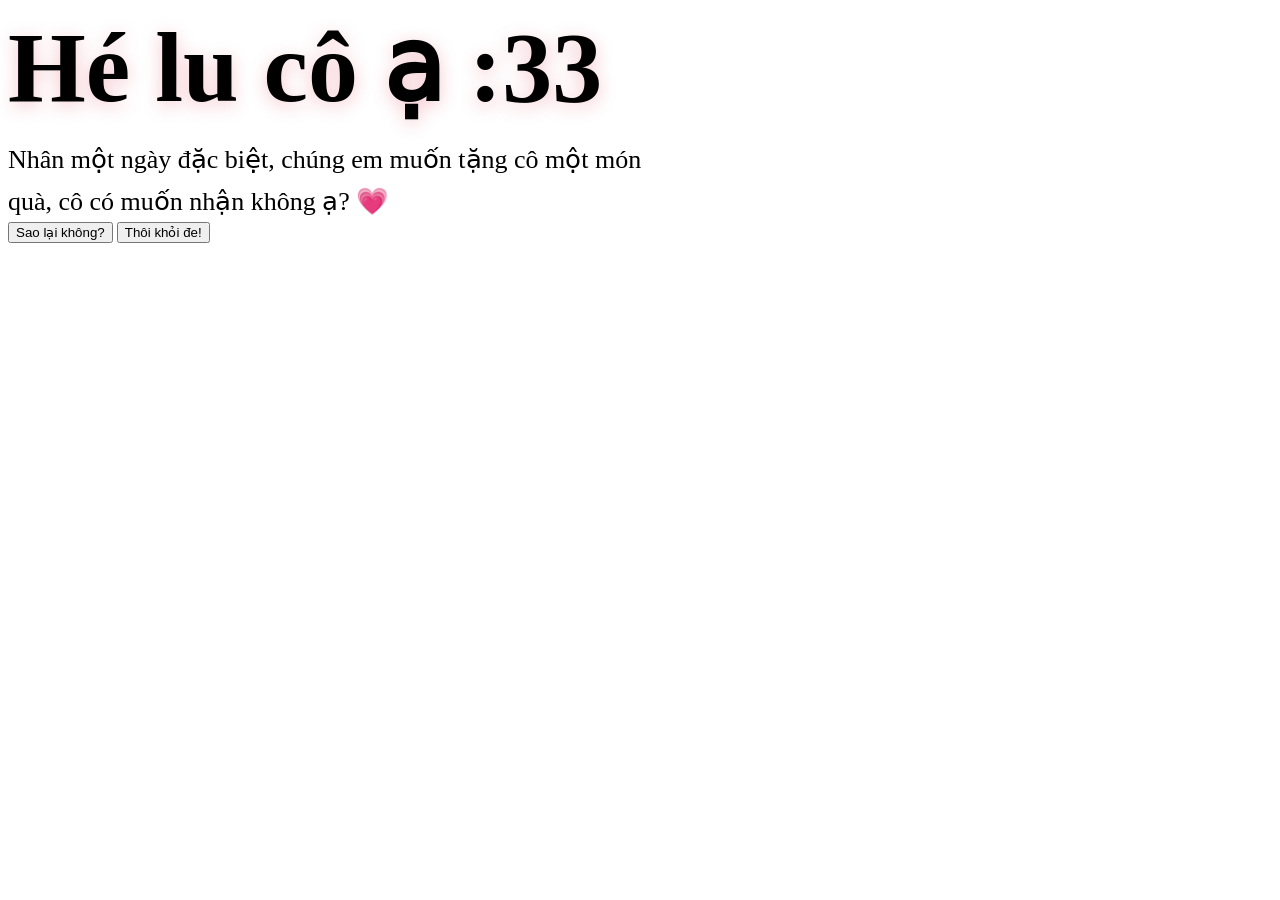
==== index.html @ 9c604b26 "Add files via upload" ====
<!DOCTYPE html>
<html lang="vi">
<head>
    <meta charset="UTF-8">
    <meta name="viewport" content="width=device-width, initial-scale=1.0">
    <title>Trang chủ</title>
    <link rel="preconnect" href="https://fonts.googleapis.com">
    <link rel="preconnect" href="https://fonts.gstatic.com" crossorigin>
    <link href="https://fonts.googleapis.com/css2?family=Be+Vietnam+Pro:wght@400;500;600&family=Dancing+Script:wght@600;700&display=swap" rel="stylesheet">
    <link rel="stylesheet" href="css folder/shared.css">
    <style>
        .loichao{
            font-family: var(--font-script);
            color: var(--rose);
            font-size: clamp(52px, 11vw, 100px);
            margin: 0;
            text-shadow: 0 4px 18px rgba(214, 41, 62, 0.25);
        }
        .dudo{
            font-weight: 500;
            color: var(--text);
            font-size: clamp(18px, 3.4vw, 26px);
            line-height: 1.6;
            max-width: 640px;
            margin: 14px 0 0;
        }
        .sticker{
            width: min(200px, 50vw);
            height: auto;
            margin-top: 18px;
            filter: drop-shadow(0 8px 10px rgba(155, 28, 49, 0.25));
            animation: stickerPop 0.7s cubic-bezier(.2,1.6,.4,1) 1s both;
        }
        @keyframes stickerPop{
            from{ opacity: 0; transform: scale(0) rotate(-20deg); }
            to{ opacity: 1; transform: scale(1) rotate(0); }
        }
        .tim{ display: inline-block; animation: beat 1.2s infinite; }
        @keyframes beat{ 0%,100%{ transform: scale(1);} 50%{ transform: scale(1.25);} }
    </style>
</head>
<body>
    <h1 class="loichao reveal" style="--i:0">Hé lu cô ạ :33</h1>
    <h2 class="dudo reveal" style="--i:2">Nhân một ngày đặc biệt, chúng em muốn tặng cô một món quà, cô có muốn nhận không ạ? <span class="tim">💗</span></h2>
    <img class="sticker" src="img/Happy Googly Eyes Sticker.gif" alt="Sticker" onerror="this.style.display='none'">
    <div class="btn-row reveal" style="--i:4">
        <a href="dongy.html"><button class="btn">Sao lại không?</button></a>
        <a href="tuchoi.html"><button class="btn ghost">Thôi khỏi đe!</button></a>
    </div>
    <script src="js/shared.js"></script>
</body>
</html>
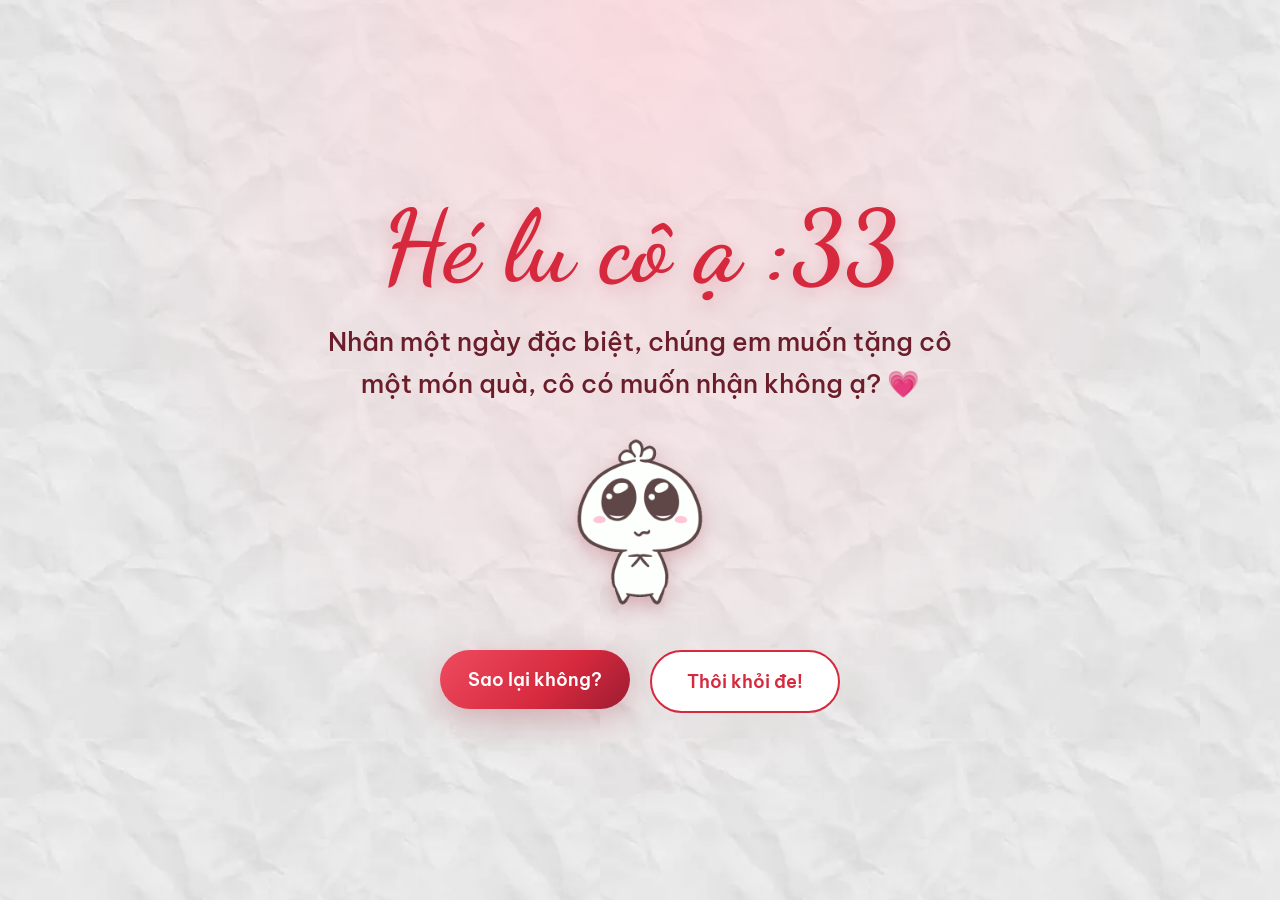
==== commit 806e5cf8: "Add files via upload" ====
--- a/index.html
+++ b/index.html
@@ -7,7 +7,7 @@
     <link rel="preconnect" href="https://fonts.googleapis.com">
     <link rel="preconnect" href="https://fonts.gstatic.com" crossorigin>
     <link href="https://fonts.googleapis.com/css2?family=Be+Vietnam+Pro:wght@400;500;600&family=Dancing+Script:wght@600;700&display=swap" rel="stylesheet">
-    <link rel="stylesheet" href="css folder/shared.css">
+    <link rel="stylesheet" href="shared.css">
     <style>
         .loichao{
             font-family: var(--font-script);
@@ -42,11 +42,11 @@
 <body>
     <h1 class="loichao reveal" style="--i:0">Hé lu cô ạ :33</h1>
     <h2 class="dudo reveal" style="--i:2">Nhân một ngày đặc biệt, chúng em muốn tặng cô một món quà, cô có muốn nhận không ạ? <span class="tim">💗</span></h2>
-    <img class="sticker" src="img/Happy Googly Eyes Sticker.gif" alt="Sticker" onerror="this.style.display='none'">
+    <img class="sticker" src="Happy Googly Eyes Sticker.gif" alt="Sticker" onerror="this.style.display='none'">
     <div class="btn-row reveal" style="--i:4">
         <a href="dongy.html"><button class="btn">Sao lại không?</button></a>
         <a href="tuchoi.html"><button class="btn ghost">Thôi khỏi đe!</button></a>
     </div>
-    <script src="js/shared.js"></script>
+    <script src="shared.js"></script>
 </body>
 </html>
--- a/shared.css
+++ b/shared.css
@@ -0,0 +1,122 @@
+/* ============ BẢNG MÀU & FONT DÙNG CHUNG ============ */
+:root{
+    --rose: #d6293e;          /* đỏ hoa hồng (khớp với bình hoa) */
+    --rose-deep: #9b1c31;     /* đỏ đậm cho chữ */
+    --rose-soft: #ffe3e6;     /* hồng nhạt */
+    --cream: #fff8f3;
+    --text: #6b1d2a;
+    --shadow: 0 10px 30px rgba(155, 28, 49, 0.25);
+
+    --font-script: 'Dancing Script', 'Brush Script MT', cursive;  /* chữ viết tay, có dấu tiếng Việt */
+    --font-body: 'Be Vietnam Pro', 'Segoe UI', Roboto, sans-serif;
+}
+
+*{ box-sizing: border-box; }
+
+html{ height: 100%; }
+
+body{
+    margin: 0;
+    min-height: 100vh;
+    /* ảnh nằm cùng thư mục với file css */
+    background:
+        radial-gradient(ellipse at 50% 0%, rgba(255, 214, 220, 0.75), transparent 65%),
+        url('360_F_1177994804_5WA030b6zEdzSojxm7mMrsfIBlg4DNAS.webp');
+    background-size: cover, 600px auto;
+    background-attachment: fixed;
+    display: flex;
+    justify-content: center;
+    align-items: center;
+    flex-direction: column;
+    text-align: center;
+    padding: 32px 20px;
+    font-family: var(--font-body);
+    color: var(--text);
+    overflow-x: hidden;
+}
+
+/* ============ CHUYỂN TRANG ============ */
+body{ animation: pageIn 0.8s cubic-bezier(.2,.7,.2,1) both; }
+body.leaving{ animation: pageOut 0.45s ease-in both; pointer-events: none; }
+
+@keyframes pageIn{
+    from{ opacity: 0; transform: translateY(24px) scale(0.98); filter: blur(6px); }
+    to{ opacity: 1; transform: none; filter: blur(0); }
+}
+@keyframes pageOut{
+    to{ opacity: 0; transform: translateY(-20px) scale(1.02); filter: blur(6px); }
+}
+
+/* ============ HIỆU ỨNG HIỆN DẦN TỪNG DÒNG ============ */
+.reveal{
+    opacity: 0;
+    animation: rise 0.9s cubic-bezier(.2,.7,.2,1) forwards;
+    animation-delay: calc(var(--i, 0) * 0.25s + 0.25s);
+}
+@keyframes rise{
+    from{ opacity: 0; transform: translateY(26px); }
+    to{ opacity: 1; transform: translateY(0); }
+}
+
+/* ============ TIM / CÁNH HOA RƠI ============ */
+.petals{
+    position: fixed;
+    inset: 0;
+    pointer-events: none;
+    overflow: hidden;
+    z-index: 0;
+}
+.petal{
+    position: absolute;
+    top: -40px;
+    color: var(--rose);
+    opacity: 0;
+    animation: fall linear infinite;
+    user-select: none;
+}
+@keyframes fall{
+    0%  { transform: translate3d(0, -10vh, 0) rotate(0deg); opacity: 0; }
+    10% { opacity: 0.55; }
+    90% { opacity: 0.45; }
+    100%{ transform: translate3d(var(--drift, 40px), 110vh, 0) rotate(360deg); opacity: 0; }
+}
+
+body > *:not(.petals){ position: relative; z-index: 1; }
+
+/* ============ NÚT BẤM ============ */
+.btn{
+    font-family: var(--font-body);
+    font-weight: 600;
+    font-size: 18px;
+    min-width: 190px;
+    padding: 18px 28px;
+    border: none;
+    border-radius: 999px;
+    cursor: pointer;
+    background: linear-gradient(135deg, #ee4b5f, var(--rose) 60%, var(--rose-deep));
+    color: #fff;
+    box-shadow: var(--shadow);
+    transition: transform 0.3s cubic-bezier(.3,1.6,.5,1), box-shadow 0.3s;
+}
+.btn:hover{ transform: translateY(-4px) scale(1.07); box-shadow: 0 16px 34px rgba(155, 28, 49, 0.35); }
+.btn:active{ transform: scale(0.96); }
+.btn.ghost{
+    background: #fff;
+    color: var(--rose);
+    border: 2px solid var(--rose);
+    box-shadow: none;
+}
+
+.btn-row{
+    display: flex;
+    flex-wrap: wrap;
+    justify-content: center;
+    gap: 20px;
+    margin-top: 28px;
+}
+.btn-row a{ text-decoration: none; }
+
+@media (prefers-reduced-motion: reduce){
+    *{ animation-duration: 0.01ms !important; animation-delay: 0s !important; }
+    .petals{ display: none; }
+}
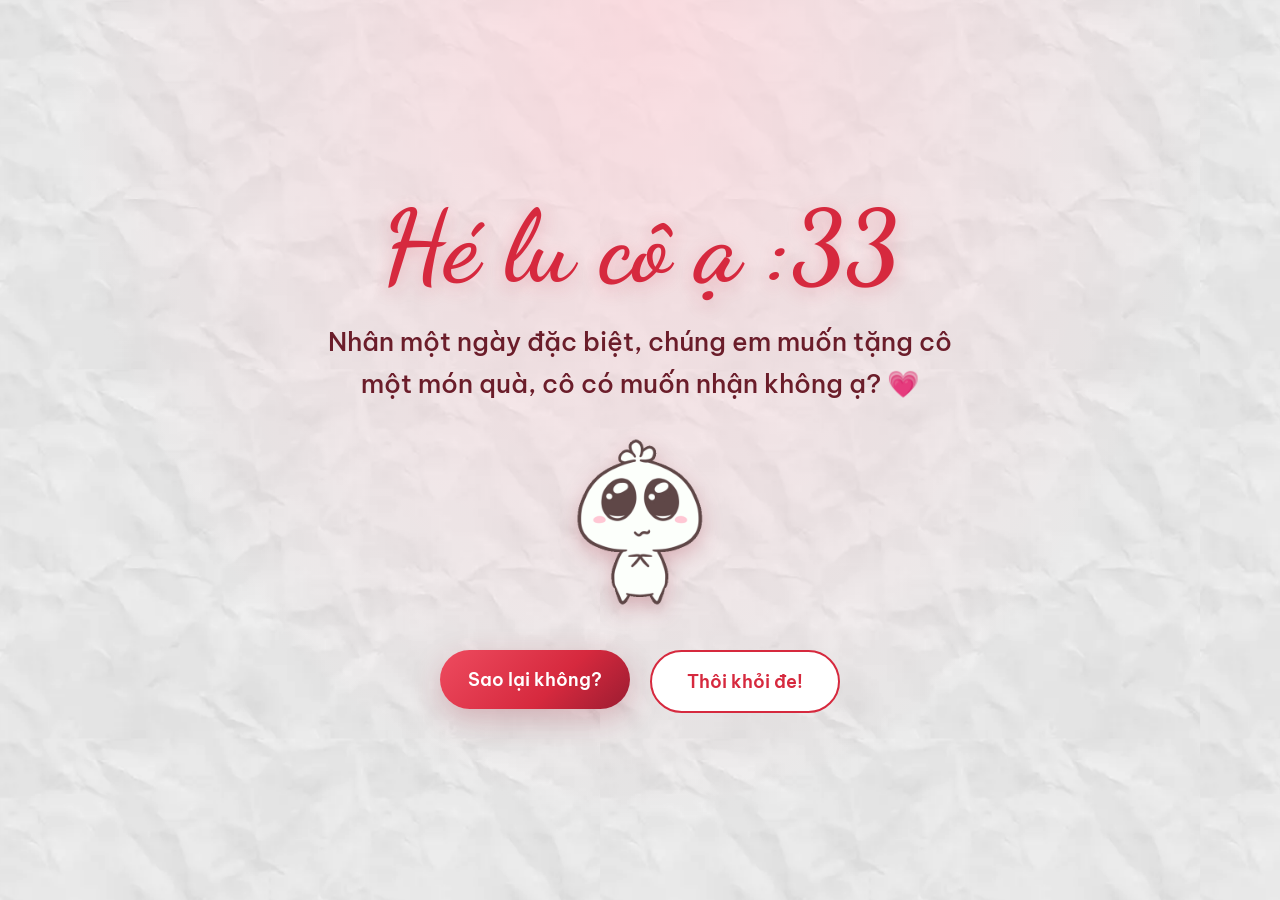
==== commit 64567e98: "Add files via upload" ====
--- a/index.html
+++ b/index.html
@@ -35,6 +35,7 @@
             from{ opacity: 0; transform: scale(0) rotate(-20deg); }
             to{ opacity: 1; transform: scale(1) rotate(0); }
         }
+        #khongnhan{ position: relative; transition: transform 0.25s cubic-bezier(.3,1.6,.5,1); }
         .tim{ display: inline-block; animation: beat 1.2s infinite; }
         @keyframes beat{ 0%,100%{ transform: scale(1);} 50%{ transform: scale(1.25);} }
     </style>
@@ -45,8 +46,42 @@
     <img class="sticker" src="Happy Googly Eyes Sticker.gif" alt="Sticker" onerror="this.style.display='none'">
     <div class="btn-row reveal" style="--i:4">
         <a href="dongy.html"><button class="btn">Sao lại không?</button></a>
-        <a href="tuchoi.html"><button class="btn ghost">Thôi khỏi đe!</button></a>
+        <button class="btn ghost" id="khongnhan">Thôi khỏi đe!</button>
     </div>
     <script src="shared.js"></script>
+    <script>
+        // Nút "Thôi khỏi đe!" cứ bị chạm vào là né sang chỗ khác :D
+        var nut = document.getElementById('khongnhan');
+        var lanNe = 0, tx = 0, ty = 0;
+        var cau = ['Thôi khỏi đe!', 'Ơ né nè 😝', 'Đừng bấm mà', 'Hông bấm được đâu', 'Thôi nhận đi cô ơi 🥺'];
+        function ne(e){
+            e.preventDefault();
+            lanNe++;
+            nut.textContent = cau[Math.min(lanNe, cau.length - 1)];
+
+            // tâm nút khi chưa bị đẩy đi (tính theo khung nhìn)
+            var r = nut.getBoundingClientRect();
+            var goc = { x: r.left + r.width / 2 - tx, y: r.top + r.height / 2 - ty };
+
+            // vùng nút được phép nằm trong màn hình (luôn nằm gọn trong màn hình)
+            var w = nut.offsetWidth, h = nut.offsetHeight, le = 14;
+            var minX = le + w / 2, maxX = window.innerWidth  - le - w / 2;
+            var minY = le + h / 2, maxY = window.innerHeight - le - h / 2;
+
+            // chọn chỗ mới, cách chỗ cũ ít nhất ~120px để thấy rõ là né
+            var nx, ny, thu = 0;
+            do {
+                nx = minX + Math.random() * Math.max(0, maxX - minX) - goc.x;
+                ny = minY + Math.random() * Math.max(0, maxY - minY) - goc.y;
+                thu++;
+            } while (Math.hypot(nx - tx, ny - ty) < 120 && thu < 12);
+
+            tx = nx; ty = ny;
+            nut.style.transform = 'translate(' + tx + 'px,' + ty + 'px) rotate(' + (Math.random() * 20 - 10) + 'deg)';
+        }
+        nut.addEventListener('mouseenter', ne);
+        nut.addEventListener('touchstart', ne, {passive: false});
+        nut.addEventListener('click', ne);
+    </script>
 </body>
 </html>
--- a/shared.css
+++ b/shared.css
@@ -58,30 +58,7 @@
     to{ opacity: 1; transform: translateY(0); }
 }
 
-/* ============ TIM / CÁNH HOA RƠI ============ */
-.petals{
-    position: fixed;
-    inset: 0;
-    pointer-events: none;
-    overflow: hidden;
-    z-index: 0;
-}
-.petal{
-    position: absolute;
-    top: -40px;
-    color: var(--rose);
-    opacity: 0;
-    animation: fall linear infinite;
-    user-select: none;
-}
-@keyframes fall{
-    0%  { transform: translate3d(0, -10vh, 0) rotate(0deg); opacity: 0; }
-    10% { opacity: 0.55; }
-    90% { opacity: 0.45; }
-    100%{ transform: translate3d(var(--drift, 40px), 110vh, 0) rotate(360deg); opacity: 0; }
-}
-
-body > *:not(.petals){ position: relative; z-index: 1; }
+body > *{ position: relative; z-index: 1; }
 
 /* ============ NÚT BẤM ============ */
 .btn{
@@ -118,5 +95,4 @@
 
 @media (prefers-reduced-motion: reduce){
     *{ animation-duration: 0.01ms !important; animation-delay: 0s !important; }
-    .petals{ display: none; }
 }
